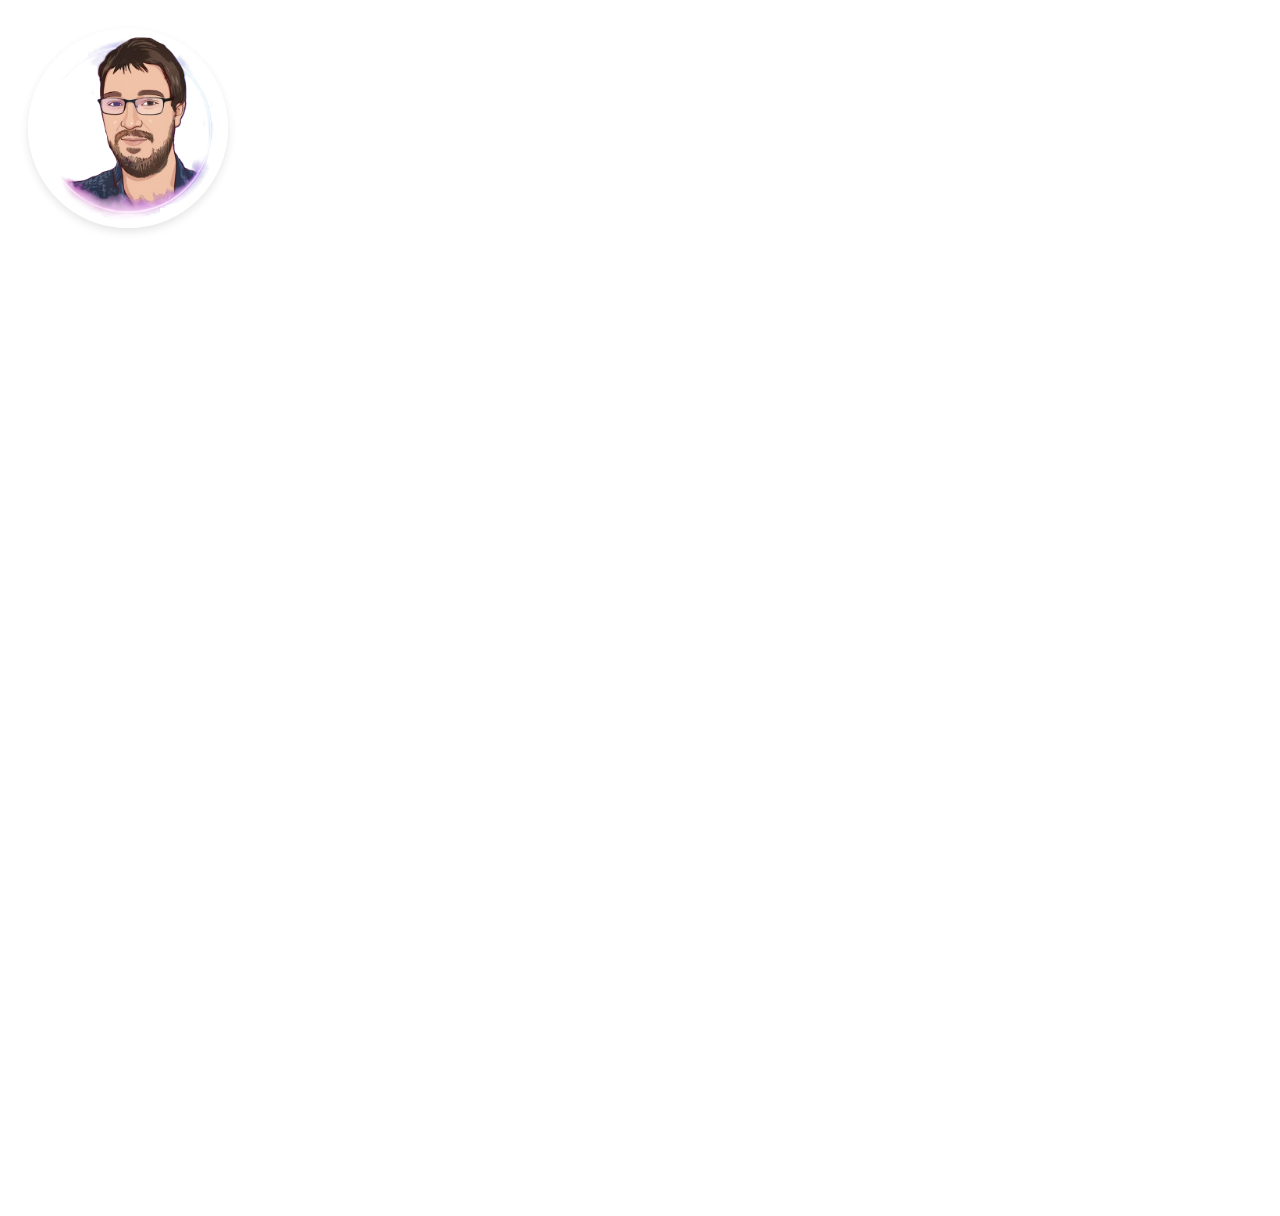
==== html/index.html @ 4e0c7103 "Réorganisation du projet en dossiers distincts pour HTML, CSS et images." ====
<!--IFPRS-->
<!--git remote add origin https://github.com/Al3x4ndr3-Bar/e-PortFolio.git-->
<!--git branch -M main-->
<!--git push -u origin main-->

<!DOCTYPE html>
<html lang="fr">
<head>
    <meta charset="UTF-8">
    <title>Portfolio de Alexandre</title>
    <link rel="stylesheet" href="../css/styles.css">
 </head>
<body>
    <!-- En-tête avec image de fond et profil -->
    <header>
        <div class="profile">
            <img src="../Image/ImagePro.png" alt="Photo de Alexandre">
            <h1>Alexandre Barbier</h1>
        </div>
    </header>
</body>
</html>
---- css/styles.css ----
/* Style pour l'en-tête */
header {
    background-image: url('https://img.freepik.com/vecteurs-libre/ordinateur-portable-icone-isometrique-code-programme-developpement-logiciels-applications-programmation-neon-sombre_39422-971.jpg?w=1060&t=st=1696855869~exp=1696856469~hmac=07352ad0078183504a5e7c68e22326cc61d45b55000c61ce916b6a7970da1f23');
    background-size: cover;
    height: 1200px;
    color: white;
    position: relative;
}

/* Positionnement de la photo de profil et du texte */
.profile {
    position: absolute;
    top: 20px;
    left: 20px;
}

.profile img {
    width: 200px;
    height: auto;
    border-radius: 50%;  /* Rend l'image ronde */
    box-shadow: 0 4px 8px rgba(0, 0, 0, 0.1);  /* Ajoute une ombre douce */
    transition: box-shadow 0.3s ease;  /* Effet de transition pour l'ombre */
}

.profile h1, .profile p {
    margin: 0;
}
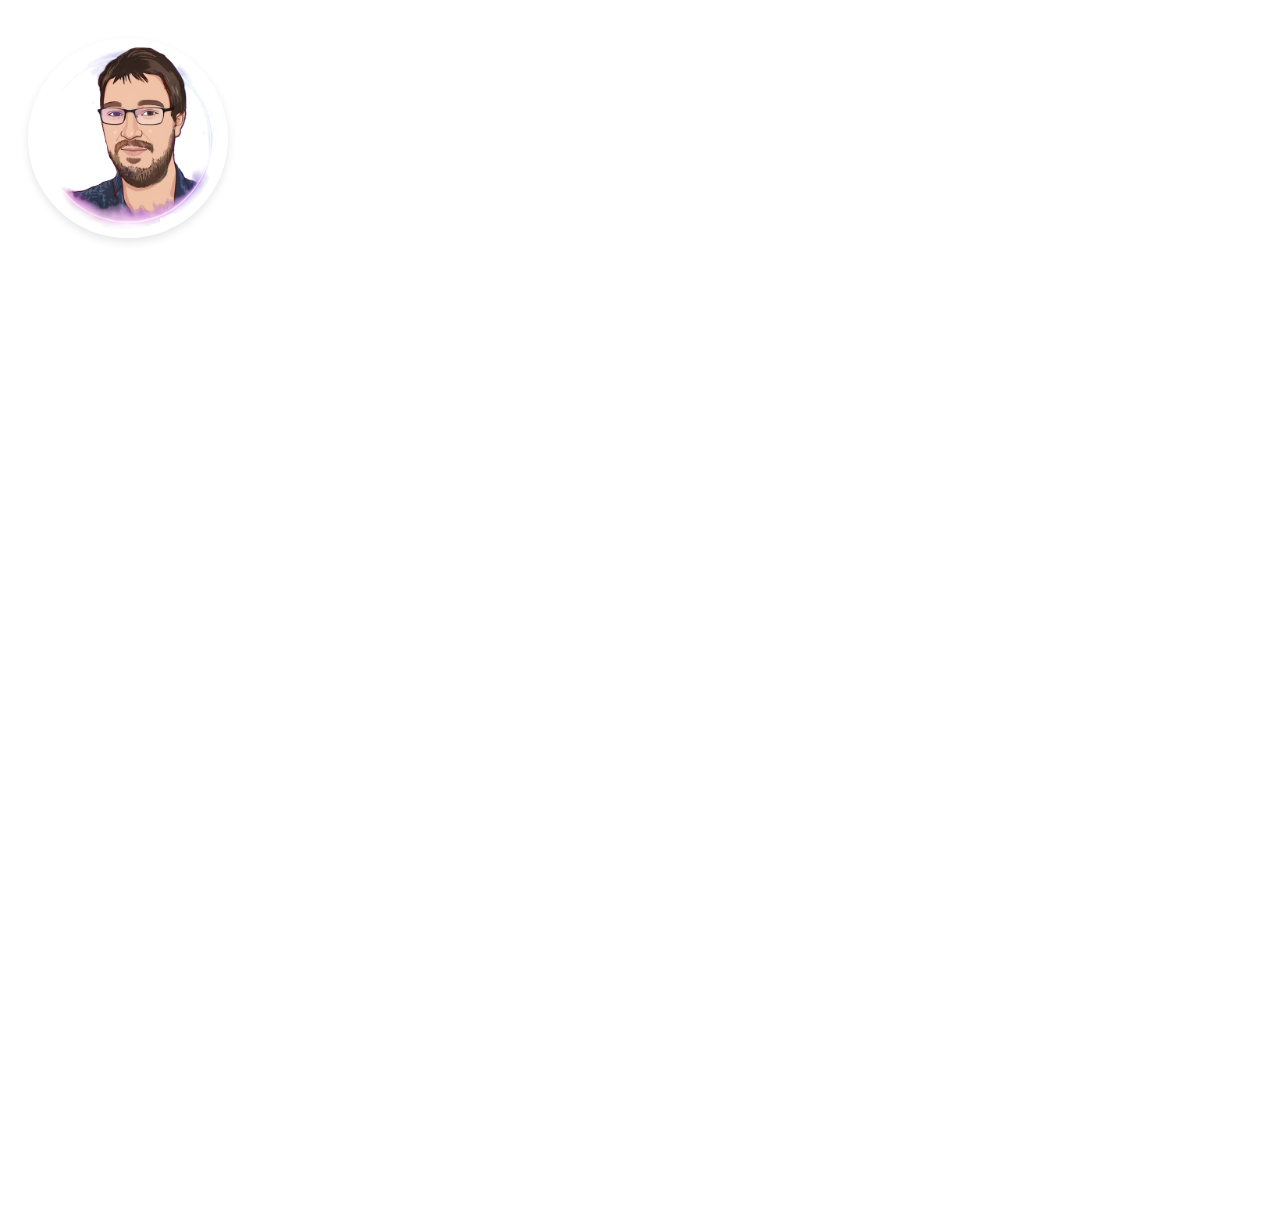
==== commit 65b5e93d: "Ajout de commentaires explicatifs dans le code" ====
--- a/html/index.html
+++ b/html/index.html
@@ -3,20 +3,23 @@
 <!--git branch -M main-->
 <!--git push -u origin main-->
 
-<!DOCTYPE html>
-<html lang="fr">
-<head>
-    <meta charset="UTF-8">
-    <title>Portfolio de Alexandre</title>
-    <link rel="stylesheet" href="../css/styles.css">
- </head>
-<body>
+<!DOCTYPE html>  <!-- Déclaration du type de document, ici HTML5. -->
+<html lang="fr">  <!-- Langue du document, ici en français. -->
+
+<head>  <!-- Début de l'en-tête du document. -->
+    <meta charset="UTF-8">  <!-- Encodage des caractères du document. -->
+    <title>Portfolio de Alexandre</title>  <!-- Titre de la page, qui s'affiche dans l'onglet du navigateur. -->
+    <link rel="stylesheet" href="../css/styles.css">  <!-- Lien vers la feuille de style CSS, qui est dans un dossier parent puis dans le dossier 'css'. -->
+</head>  <!-- Fin de l'en-tête du document. -->
+
+<body>  <!-- Début du corps du document. -->
     <!-- En-tête avec image de fond et profil -->
-    <header>
-        <div class="profile">
-            <img src="../Image/ImagePro.png" alt="Photo de Alexandre">
-            <h1>Alexandre Barbier</h1>
-        </div>
-    </header>
-</body>
-</html>
+    <header>  <!-- Balise pour l'en-tête du site. -->
+        <div class="profile">  <!-- Division avec une classe 'profile' qui contiendra l'image et le texte du profil. -->
+            <img src="../Image/ImagePro.png" alt="Photo de Alexandre">  <!-- Image de profil, avec un texte alternatif. Le chemin part d'un dossier parent puis entre dans le dossier 'Image'. -->
+            <h1>Alexandre Barbier</h1>  <!-- Titre principal, ici votre nom. -->
+        </div>  <!-- Fin de la division 'profile'. -->
+    </header>  <!-- Fin de l'en-tête. -->
+</body>  <!-- Fin du corps du document. -->
+
+</html>  <!-- Fin du document HTML. -->
--- a/css/styles.css
+++ b/css/styles.css
@@ -1,27 +1,32 @@
 /* Style pour l'en-tête */
 header {
+        /* Définit l'image d'arrière-plan pour l'élément <header>. */
     background-image: url('https://img.freepik.com/vecteurs-libre/ordinateur-portable-icone-isometrique-code-programme-developpement-logiciels-applications-programmation-neon-sombre_39422-971.jpg?w=1060&t=st=1696855869~exp=1696856469~hmac=07352ad0078183504a5e7c68e22326cc61d45b55000c61ce916b6a7970da1f23');
-    background-size: cover;
-    height: 1200px;
-    color: white;
-    position: relative;
+    background-size: cover;  /* Ajuste l'image d'arrière-plan pour qu'elle couvre toute la zone de l'élément <header>. */
+    height: 1200px;  /* Hauteur fixe de l'élément <header>. */
+    color: white;  /* Couleur du texte à l'intérieur de l'élément <header>. */
+    position: relative;  /* Positionnement relatif pour permettre le positionnement absolu des enfants. */
 }
 
 /* Positionnement de la photo de profil et du texte */
 .profile {
-    position: absolute;
-    top: 20px;
-    left: 20px;
+    position: absolute;  /* Positionnement absolu par rapport à l'élément parent positionné (ici, <header>). */
+    top: 20px;  /* Distance depuis le haut de l'élément parent. */
+    left: 20px;  /* Distance depuis la gauche de l'élément parent. */
+    font-size: 32px;  /* Taille de la police pour l'élément <div> avec la classe .profile. */
+    margin: 10px 0 0 0;  /* Marges autour de l'élément. Ici, la marge du haut est de 10px. */
 }
 
+/* Style pour l'image de profil */
 .profile img {
-    width: 200px;
-    height: auto;
-    border-radius: 50%;  /* Rend l'image ronde */
-    box-shadow: 0 4px 8px rgba(0, 0, 0, 0.1);  /* Ajoute une ombre douce */
-    transition: box-shadow 0.3s ease;  /* Effet de transition pour l'ombre */
+    width: 200px;  /* Largeur de l'image de profil. */
+    height: auto;  /* Hauteur automatique pour maintenir l'aspect ratio. */
+    border-radius: 50%;  /* Rend l'image ronde. */
+    box-shadow: 0 4px 8px rgba(0, 0, 0, 0.1);  /* Ajoute une ombre douce autour de l'image. */
+    transition: box-shadow 0.3s ease;  /* Transition douce pour l'effet d'ombre. */
 }
 
+/* Style pour le texte du profil */
 .profile h1, .profile p {
-    margin: 0;
+    margin: 0;  /* Pas de marge pour les éléments <h1> et <p> à l'intérieur de .profile. */
 }
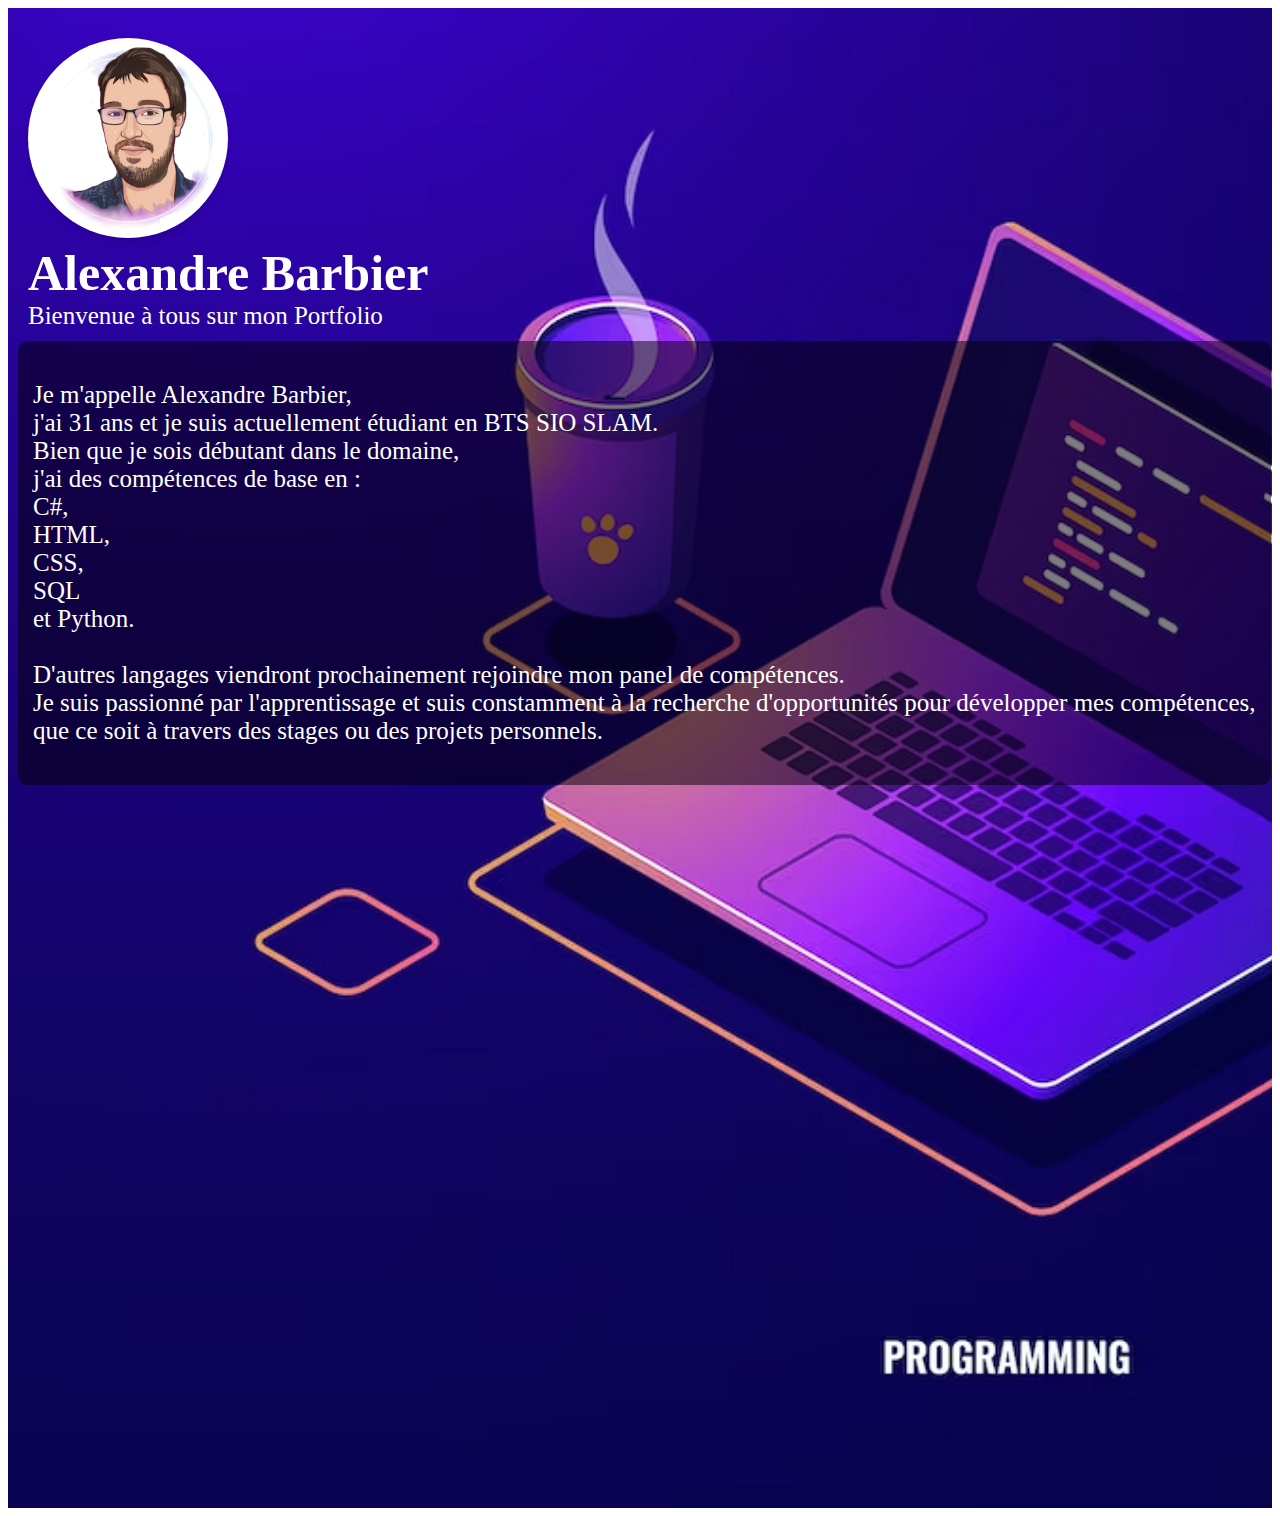
==== commit 5e9d3fd2: "Continuité du portfolio." ====
--- a/html/index.html
+++ b/html/index.html
@@ -18,8 +18,17 @@
         <div class="profile">  <!-- Division avec une classe 'profile' qui contiendra l'image et le texte du profil. -->
             <img src="../Image/ImagePro.png" alt="Photo de Alexandre">  <!-- Image de profil, avec un texte alternatif. Le chemin part d'un dossier parent puis entre dans le dossier 'Image'. -->
             <h1>Alexandre Barbier</h1>  <!-- Titre principal, ici votre nom. -->
+            <p>Bienvenue à tous sur mon Portfolio</p>
+            <br>
         </div>  <!-- Fin de la division 'profile'. -->
+
+        <div class="resume">
+            <p>
+                Je m'appelle Alexandre Barbier, <br>j'ai 31 ans et je suis actuellement étudiant en BTS SIO SLAM. <br>Bien que je sois débutant dans le domaine, <br>j'ai des compétences de base en :<br>C#, <br>HTML, <br>CSS, <br>SQL <br>et Python. <br><br>D'autres langages viendront prochainement rejoindre mon panel de compétences. <br>Je suis passionné par l'apprentissage et suis constamment à la recherche d'opportunités pour développer mes compétences, <br>que ce soit à travers des stages ou des projets personnels.
+            </p>
+        </div>
     </header>  <!-- Fin de l'en-tête. -->
+
 </body>  <!-- Fin du corps du document. -->
 
 </html>  <!-- Fin du document HTML. -->
--- a/css/styles.css
+++ b/css/styles.css
@@ -1,9 +1,9 @@
 /* Style pour l'en-tête */
 header {
         /* Définit l'image d'arrière-plan pour l'élément <header>. */
-    background-image: url('https://img.freepik.com/vecteurs-libre/ordinateur-portable-icone-isometrique-code-programme-developpement-logiciels-applications-programmation-neon-sombre_39422-971.jpg?w=1060&t=st=1696855869~exp=1696856469~hmac=07352ad0078183504a5e7c68e22326cc61d45b55000c61ce916b6a7970da1f23');
+    background-image: url('../Image/Screenshot_1.png');
     background-size: cover;  /* Ajuste l'image d'arrière-plan pour qu'elle couvre toute la zone de l'élément <header>. */
-    height: 1200px;  /* Hauteur fixe de l'élément <header>. */
+    height: 1500px;  /* Hauteur fixe de l'élément <header>. */
     color: white;  /* Couleur du texte à l'intérieur de l'élément <header>. */
     position: relative;  /* Positionnement relatif pour permettre le positionnement absolu des enfants. */
 }
@@ -13,15 +13,15 @@
     position: absolute;  /* Positionnement absolu par rapport à l'élément parent positionné (ici, <header>). */
     top: 20px;  /* Distance depuis le haut de l'élément parent. */
     left: 20px;  /* Distance depuis la gauche de l'élément parent. */
-    font-size: 32px;  /* Taille de la police pour l'élément <div> avec la classe .profile. */
-    margin: 10px 0 0 0;  /* Marges autour de l'élément. Ici, la marge du haut est de 10px. */
+    font-size: 25px;  /* Taille de la police pour l'élément <div> avec la classe .profile. */
+    margin: 10px 0 0 0;  /* Marges autour de l'élément. Ici, la marge du haut est de 10px. */    
 }
 
 /* Style pour l'image de profil */
 .profile img {
     width: 200px;  /* Largeur de l'image de profil. */
     height: auto;  /* Hauteur automatique pour maintenir l'aspect ratio. */
-    border-radius: 50%;  /* Rend l'image ronde. */
+    border-radius: 50%;  /* Rend l'image ronde. */    
     box-shadow: 0 4px 8px rgba(0, 0, 0, 0.1);  /* Ajoute une ombre douce autour de l'image. */
     transition: box-shadow 0.3s ease;  /* Transition douce pour l'effet d'ombre. */
 }
@@ -30,3 +30,14 @@
 .profile h1, .profile p {
     margin: 0;  /* Pas de marge pour les éléments <h1> et <p> à l'intérieur de .profile. */
 }
+
+/* Classe pour la section du résumé */
+.resume {
+    position: absolute;  /* Positionnement absolu comme .profile */
+    top: 333px;  /* Distance depuis le haut de l'élément parent. */
+    left: 10px;  /* Distance depuis la gauche de l'élément parent. */
+    background-color: rgba(0, 0, 0, 0.5);
+    padding: 15px;
+    border-radius: 10px;
+    font-size: 25px;  /* Taille de la police pour l'élément <div> avec la classe .profile. */
+}
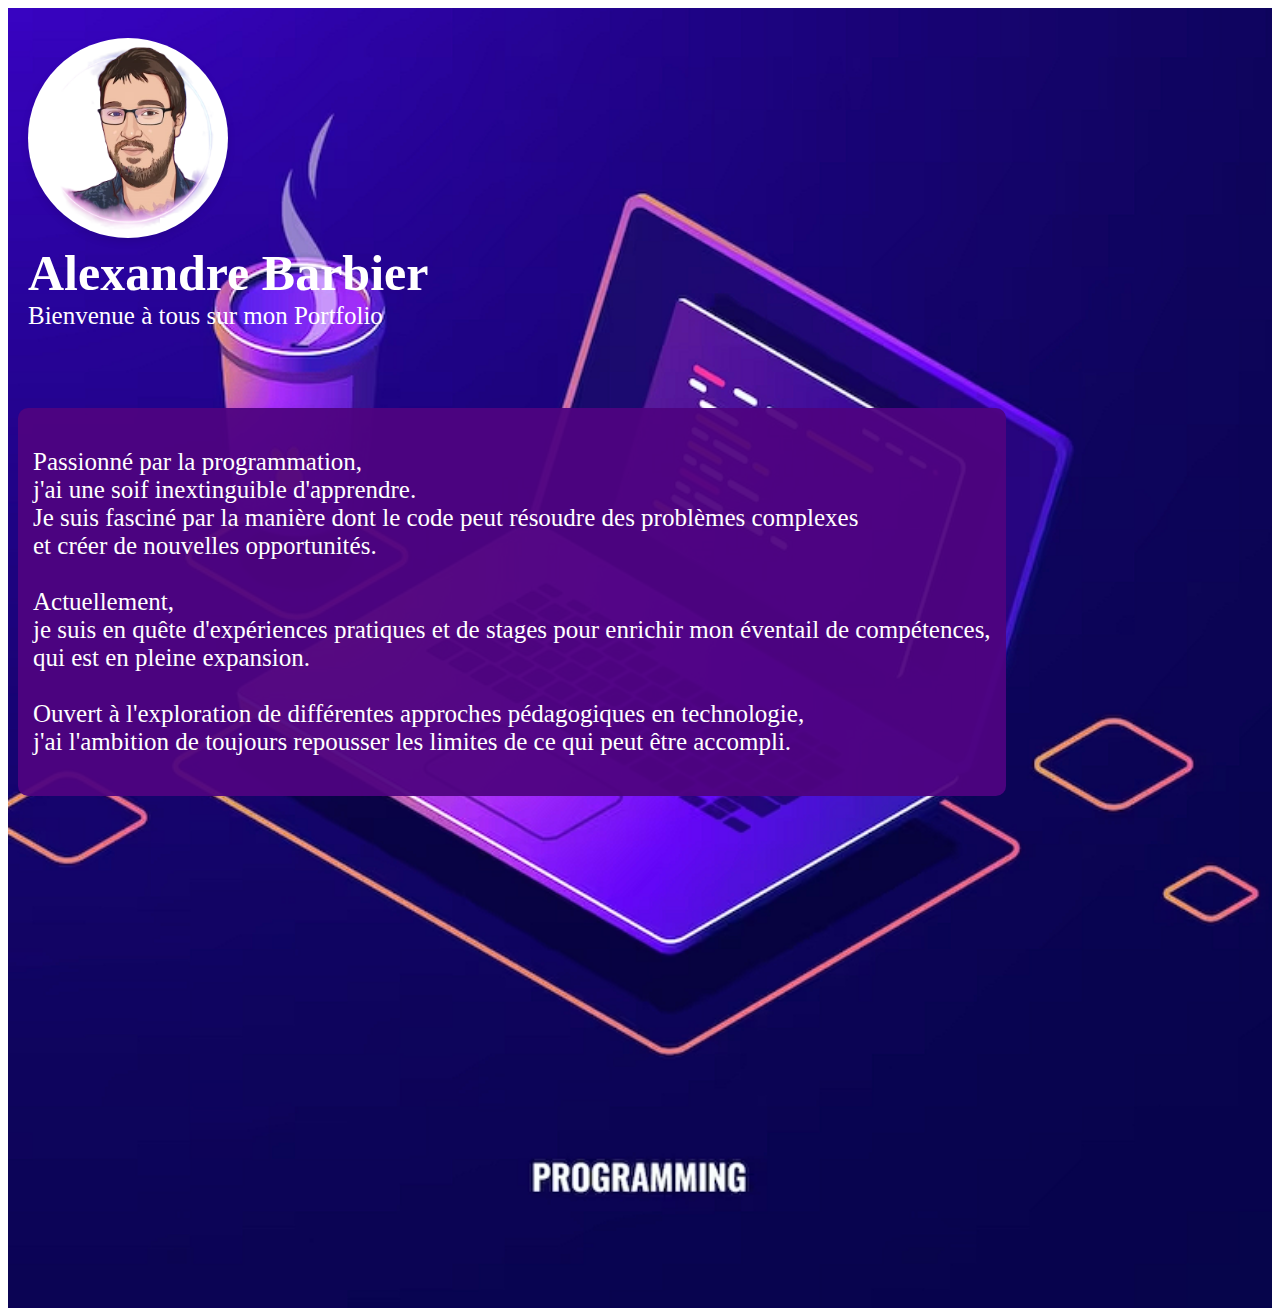
==== commit c71077b7: "Finition du résumé et des ajustements des couleurs, etc." ====
--- a/html/index.html
+++ b/html/index.html
@@ -24,8 +24,21 @@
 
         <div class="resume">
             <p>
-                Je m'appelle Alexandre Barbier, <br>j'ai 31 ans et je suis actuellement étudiant en BTS SIO SLAM. <br>Bien que je sois débutant dans le domaine, <br>j'ai des compétences de base en :<br>C#, <br>HTML, <br>CSS, <br>SQL <br>et Python. <br><br>D'autres langages viendront prochainement rejoindre mon panel de compétences. <br>Je suis passionné par l'apprentissage et suis constamment à la recherche d'opportunités pour développer mes compétences, <br>que ce soit à travers des stages ou des projets personnels.
-            </p>
+                
+                Passionné par la programmation,
+                <br>j'ai une soif inextinguible d'apprendre.
+                <br>Je suis fasciné par la manière dont le code peut résoudre des problèmes complexes
+                <br>et créer de nouvelles opportunités.
+
+                <br><br>Actuellement,
+                <br>je suis en quête d'expériences pratiques et de stages pour enrichir mon éventail de compétences,
+                <br>qui est en pleine expansion.
+                
+                <br><br>Ouvert à l'exploration de différentes approches pédagogiques en technologie,
+                <br>j'ai l'ambition de toujours repousser les limites de ce qui peut être accompli.
+
+            </p>    
+
         </div>
     </header>  <!-- Fin de l'en-tête. -->
 
--- a/css/styles.css
+++ b/css/styles.css
@@ -3,7 +3,8 @@
         /* Définit l'image d'arrière-plan pour l'élément <header>. */
     background-image: url('../Image/Screenshot_1.png');
     background-size: cover;  /* Ajuste l'image d'arrière-plan pour qu'elle couvre toute la zone de l'élément <header>. */
-    height: 1500px;  /* Hauteur fixe de l'élément <header>. */
+    background-position: center; /* Positionne l'image au centre */
+    height: 1300px;  /* Hauteur fixe de l'élément <header>. */
     color: white;  /* Couleur du texte à l'intérieur de l'élément <header>. */
     position: relative;  /* Positionnement relatif pour permettre le positionnement absolu des enfants. */
 }
@@ -34,9 +35,9 @@
 /* Classe pour la section du résumé */
 .resume {
     position: absolute;  /* Positionnement absolu comme .profile */
-    top: 333px;  /* Distance depuis le haut de l'élément parent. */
+    top: 400px;  /* Distance depuis le haut de l'élément parent. */
     left: 10px;  /* Distance depuis la gauche de l'élément parent. */
-    background-color: rgba(0, 0, 0, 0.5);
+    background-color: rgba(78, 3, 128, 0.945);
     padding: 15px;
     border-radius: 10px;
     font-size: 25px;  /* Taille de la police pour l'élément <div> avec la classe .profile. */
